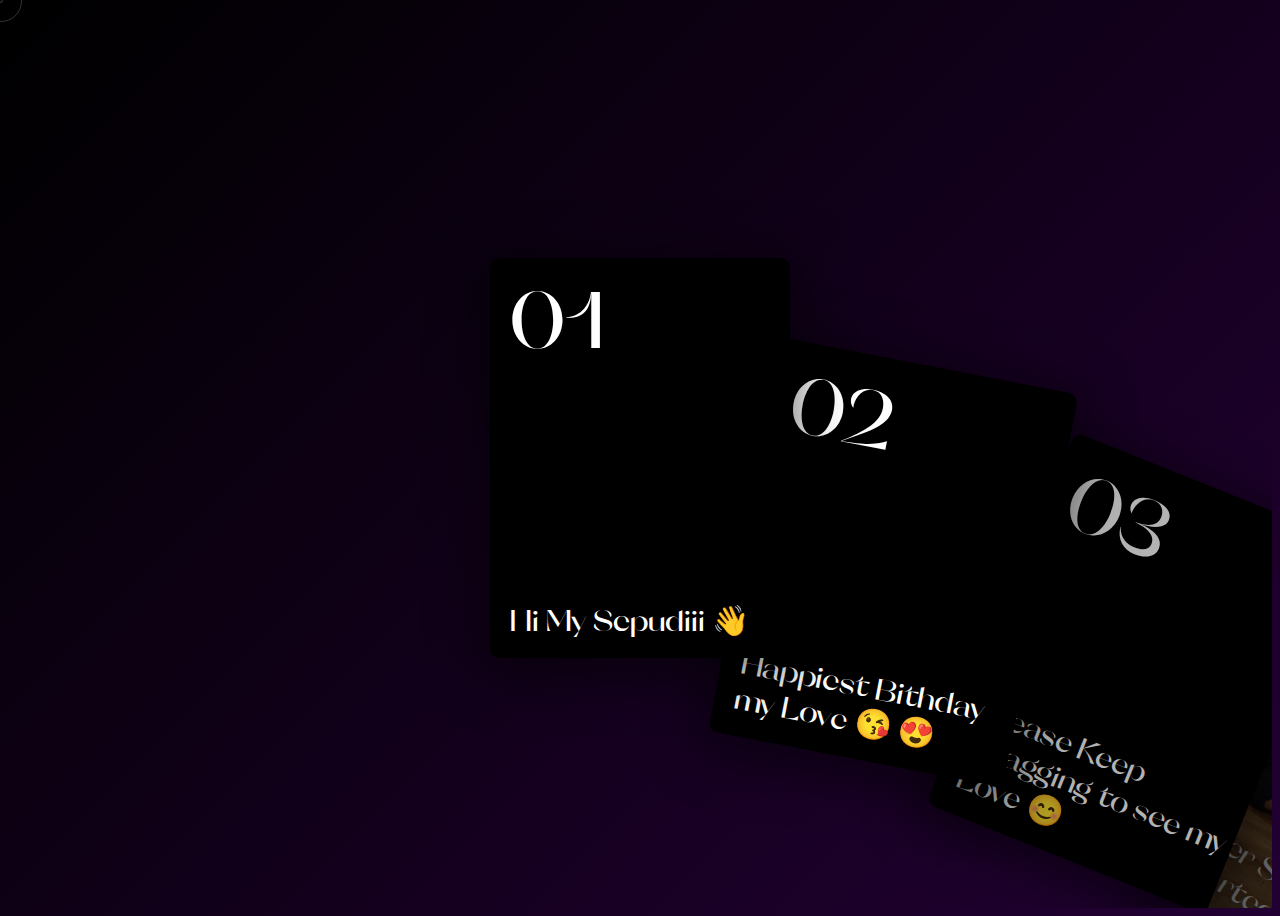
==== Cards files/cards.html @ 98c7edc9 "first commit" ====
<!DOCTYPE html>
<html lang="en" >
<head>
  <meta charset="UTF-8">
  <title>Happy Birthday</title>
  <link rel="stylesheet" href="./cards.css">

</head>
<body>
<!-- partial:index.partial.html -->
<body>
<!-- partial:index.partial.html -->
 

<div class="carousel">
    <div class="carousel-item">
        <div class="carousel-box">
            <div class="title">Hi My Sepudiii 👋</div>
            <div class="num">01</div>
        </div>
    </div>

    <div class="carousel-item">
        <div class="carousel-box">
            <div class="title">Happiest Bithday my Love 😘 😍</div>
            <div class="num">02</div>
        </div>
    </div>

    <div class="carousel-item">
        <div class="carousel-box">
            <div class="title">Please Keep Dragging to see my Love 😊 </div>
            <div class="num">03</div>
        </div>
    </div>

	<div class="carousel-item">
		<div class="carousel-box">
			<div class="title">Ever Since We started tailking 🤩 </div>
			<div class="num">04</div>
			<img src="./MY PICS/IMG-20230822-WA0009.jpg" />
		</div>
	</div>

	<div class="carousel-item">
		<div class="carousel-box">
			<div class="title">You have made my Everyday Cheerful and full of Joy 🎉 ✨</div>
			<div class="num">05</div>
			<img src="./MY PICS/IMG20240530141238.jpg" />
		</div>
	</div>

	<div class="carousel-item">
		<div class="carousel-box">
			<div class="title">I cannot thank you enough for that 💖😍</div>
			<div class="num">06</div>
			<img src="./MY PICS/IMG-20230822-WA0039.jpg" />
		</div>
	</div>

	<div class="carousel-item">
		<div class="carousel-box">
			<div class="title">But on this Special Day I thank you for everthing you have done for "US" 👫 💏</div>
			<div class="num">07</div>
			<img src="./MY PICS/IMG-20230822-WA0048.jpg" />
		</div>
	</div>

	<div class="carousel-item">
		<div class="carousel-box">
			<div class="title">Consider this a small gift from my side 😇</div>
			<div class="num">08</div>
			<img src="./MY PICS/IMG-20230822-WA0052.jpg" />
		</div>
	</div>

	<div class="carousel-item">
		<div class="carousel-box">
			<div class="title">Because this what I can do for you with the dictance between us 🥰</div>
			<div class="num">09</div>
			<img src="./MY PICS/IMG-20230822-WA0068.jpg" />
		</div>
	</div>
	<div class="carousel-item">
		<div class="carousel-box">
			<div class="title">I love You ❤️</div>
			<div class="num">10</div>
			<img src="./MY PICS/IMG-20230822-WA0025.jpg" />
		</div>
	</div>
	<div class="carousel-item">
		<div class="carousel-box">
			<div class="title"> Happiest Birthday to MY Cutie 💥, Always be Mine Forever 💋💘</div>
			<div class="num">11</div>
			<img src="./MY PICS/IMG20250121143652.jpg" />
		</div>
	</div>
</div>

<div class="cursor"></div>
<div class="cursor cursor2"></div>
<!-- partial -->
  <script  src="./cards.js"></script>

</body>
<!-- partial -->
  <script  src="./cards.js"></script>

</body>
</html>
---- Cards files/cards.css ----
body {
  overflow: hidden;
  font-family: "Roboto", serif;
  background: linear-gradient(135deg, black, #220033);
}

.carousel {
  position: relative;
  z-index: 1;
  height: 100vh;
  overflow: hidden;
  pointer-events: none;
}

.carousel-item {
  --items: 10;
  --width: clamp(150px, 30vw, 300px);
  --height: clamp(200px, 40vw, 400px);
  --x: calc(var(--active) * 800%);
  --y: calc(var(--active) * 200%);
  --rot: calc(var(--active) * 120deg);
  --opacity: calc(var(--zIndex) / var(--items) * 3 - 2);
  overflow: hidden;
  position: absolute;
  z-index: var(--zIndex);
  width: var(--width);
  height: var(--height);
  margin: calc(var(--height) * -0.5) 0 0 calc(var(--width) * -0.5);
  border-radius: 10px;
  top: 50%;
  left: 50%;
  -webkit-user-select: none;
     -moz-user-select: none;
      -ms-user-select: none;
          user-select: none;
  transform-origin: 0% 100%;
  box-shadow: 0 10px 50px 10px rgba(0, 0, 0, 0.5);
  background: black;
  pointer-events: all;
  transform: translate(var(--x), var(--y)) rotate(var(--rot));
  transition: transform 0.8s cubic-bezier(0, 0.02, 0, 1);
}
.carousel-item .carousel-box {
  position: absolute;
  z-index: 1;
  top: 0;
  left: 0;
  width: 100%;
  height: 100%;
  transition: opacity 0.8s cubic-bezier(0, 0.02, 0, 1);
  opacity: var(--opacity);
  font-family: "Orelo-sw-db", serif;
}
.carousel-item .carousel-box:before {
  content: "";
  position: absolute;
  z-index: 1;
  top: 0;
  left: 0;
  width: 100%;
  height: 100%;
  background: linear-gradient(to bottom, rgba(0, 0, 0, 0.3), rgba(0, 0, 0, 0) 30%, rgba(0, 0, 0, 0) 50%, rgba(0, 0, 0, 0.5));
}
.carousel-item .title {
  position: absolute;
  z-index: 1;
  color: #fff;
  bottom: 20px;
  left: 20px;
  transition: opacity 0.8s cubic-bezier(0, 0.02, 0, 1);
  font-size: clamp(20px, 3vw, 30px);
  text-shadow: 0 4px 4px rgba(0, 0, 0, 0.1);
}
.carousel-item .num {
  position: absolute;
  z-index: 1;
  color: #fff;
  top: 10px;
  left: 20px;
  transition: opacity 0.8s cubic-bezier(0, 0.02, 0, 1);
  font-size: clamp(20px, 10vw, 80px);
}
.carousel-item img {
  width: 100%;
  height: 100%;
  -o-object-fit: cover;
     object-fit: cover;
  pointer-events: none;
}

.layout {
  position: absolute;
  z-index: 0;
  top: 0;
  left: 0;
  width: 100%;
  height: 100%;
  pointer-events: none;
}
.layout:before {
  content: "";
  position: absolute;
  z-index: 1;
  top: 0;
  left: 90px;
  width: 10px;
  height: 100%;
  border: 1px solid #fff;
  border-top: none;
  border-bottom: none;
  opacity: 0.15;
}
.layout .box {
  position: absolute;
  bottom: 0;
  left: 30px;
  color: #fff;
  transform-origin: 0% 10%;
  transform: rotate(-90deg);
  font-size: 9px;
  line-height: 1.4;
  text-transform: uppercase;
  opacity: 0.4;
}

.logo {
  position: absolute;
  z-index: 2;
  top: 28px;
  right: 28px;
  width: 30px;
  height: 30px;
  background: #fff;
  border-radius: 50%;
  opacity: 0.5;
  display: flex;
  justify-content: center;
  align-items: center;
  font-family: "Orelo-sw-db", serif;
  pointer-events: all;
  color: black;
  text-decoration: none;
  font-size: 20px;
  overflow: hidden;
  padding-bottom: 0.1em;
}

.social {
  position: absolute;
  z-index: 10;
  bottom: 20px;
  right: 25px;
  color: #fff;
  opacity: 0.4;
}
.social a {
  display: inline-block;
  margin-left: 3px;
}
.social svg {
  --fill: #fff;
  width: 35px;
  height: 35px;
}

.cursor {
  position: fixed;
  z-index: 10;
  top: 0;
  left: 0;
  --size: 40px;
  width: var(--size);
  height: var(--size);
  border-radius: 50%;
  border: 1px solid rgba(255, 255, 255, 0.2);
  margin: calc(var(--size) * -0.5) 0 0 calc(var(--size) * -0.5);
  transition: transform 0.85s cubic-bezier(0, 0.02, 0, 1);
  display: none;
  pointer-events: none;
}
@media (pointer: fine) {
  .cursor {
    display: block;
  }
}

.cursor2 {
  --size: 2px;
  transition-duration: 0.7s;
}

@font-face {
  font-family: "Orelo-sw-db";
  src: url([data-uri]) format("truetype");
  font-weight: inherit;
  font-style: inherit;
}
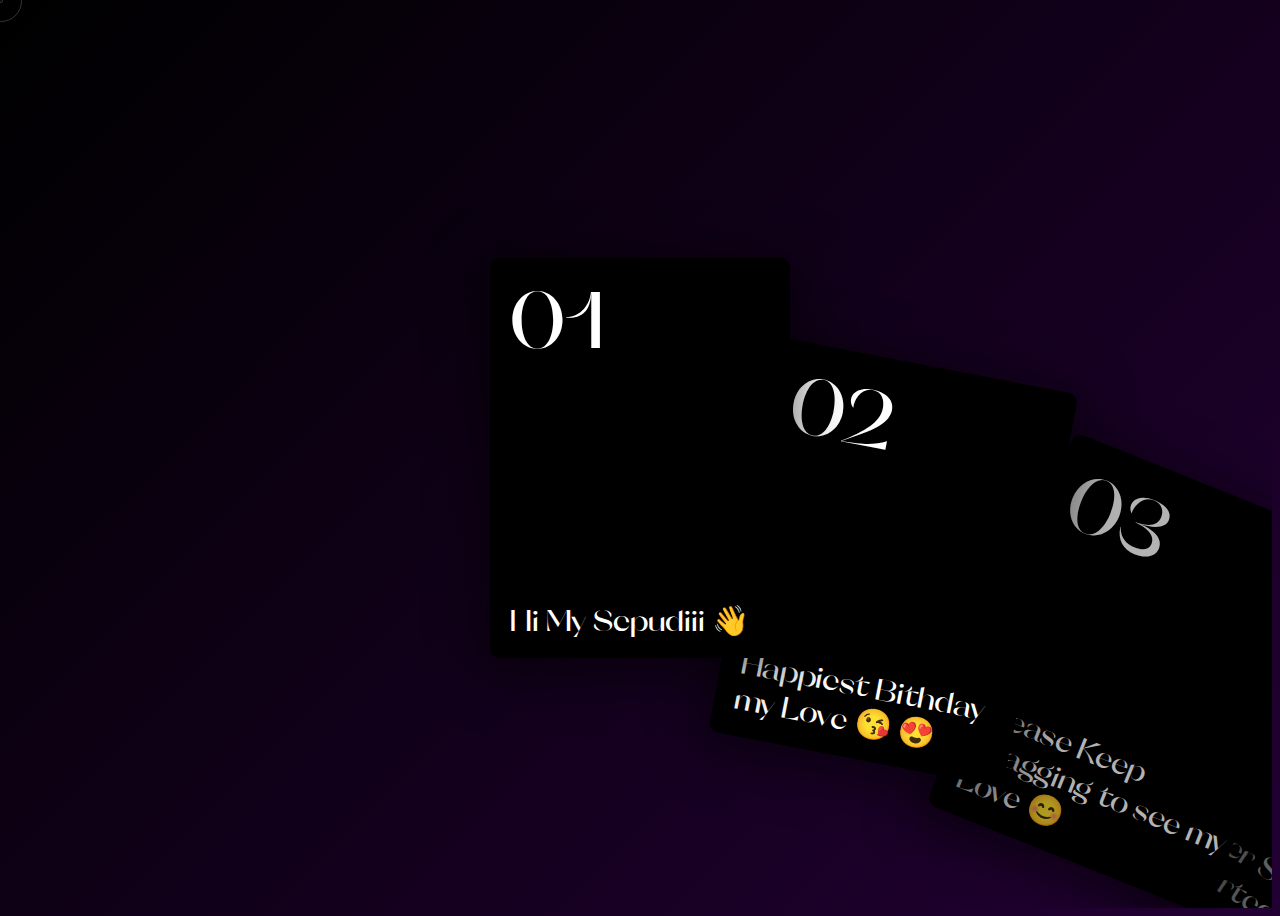
==== commit fbaaa184: "rm" ====
--- a/Cards files/cards.html
+++ b/Cards files/cards.html
@@ -38,7 +38,7 @@
 		<div class="carousel-box">
 			<div class="title">Ever Since We started tailking 🤩 </div>
 			<div class="num">04</div>
-			<img src="./MY PICS/IMG-20230822-WA0009.jpg" />
+			<img src="#"/>
 		</div>
 	</div>
 
@@ -46,7 +46,7 @@
 		<div class="carousel-box">
 			<div class="title">You have made my Everyday Cheerful and full of Joy 🎉 ✨</div>
 			<div class="num">05</div>
-			<img src="./MY PICS/IMG20240530141238.jpg" />
+			<img src="#" />
 		</div>
 	</div>
 
@@ -54,7 +54,7 @@
 		<div class="carousel-box">
 			<div class="title">I cannot thank you enough for that 💖😍</div>
 			<div class="num">06</div>
-			<img src="./MY PICS/IMG-20230822-WA0039.jpg" />
+			<img src="#" />
 		</div>
 	</div>
 
@@ -62,7 +62,7 @@
 		<div class="carousel-box">
 			<div class="title">But on this Special Day I thank you for everthing you have done for "US" 👫 💏</div>
 			<div class="num">07</div>
-			<img src="./MY PICS/IMG-20230822-WA0048.jpg" />
+			<img src="#" />
 		</div>
 	</div>
 
@@ -70,7 +70,7 @@
 		<div class="carousel-box">
 			<div class="title">Consider this a small gift from my side 😇</div>
 			<div class="num">08</div>
-			<img src="./MY PICS/IMG-20230822-WA0052.jpg" />
+			<img src="#" />
 		</div>
 	</div>
 
@@ -78,21 +78,21 @@
 		<div class="carousel-box">
 			<div class="title">Because this what I can do for you with the dictance between us 🥰</div>
 			<div class="num">09</div>
-			<img src="./MY PICS/IMG-20230822-WA0068.jpg" />
+			<img src="#" />
 		</div>
 	</div>
 	<div class="carousel-item">
 		<div class="carousel-box">
 			<div class="title">I love You ❤️</div>
 			<div class="num">10</div>
-			<img src="./MY PICS/IMG-20230822-WA0025.jpg" />
+			<img src="#" />
 		</div>
 	</div>
 	<div class="carousel-item">
 		<div class="carousel-box">
 			<div class="title"> Happiest Birthday to MY Cutie 💥, Always be Mine Forever 💋💘</div>
 			<div class="num">11</div>
-			<img src="./MY PICS/IMG20250121143652.jpg" />
+			<img src="#" />
 		</div>
 	</div>
 </div>
